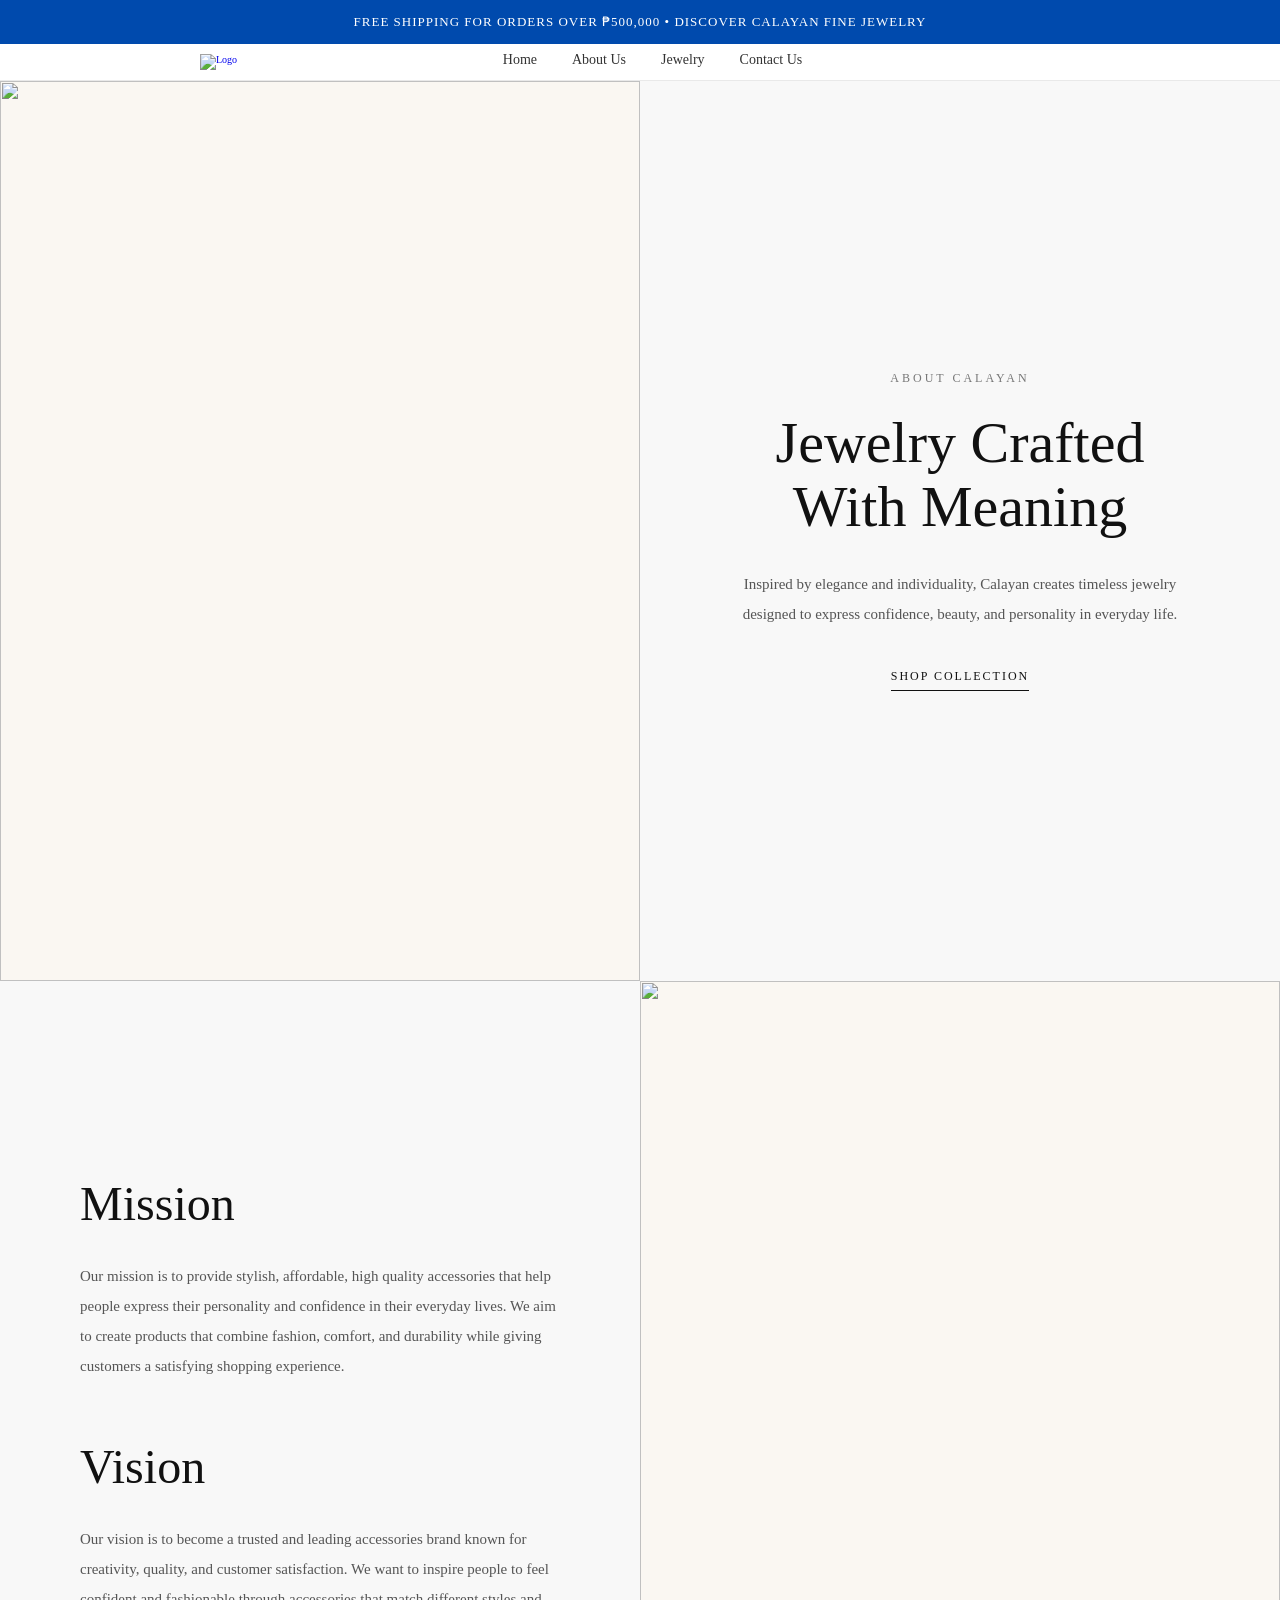
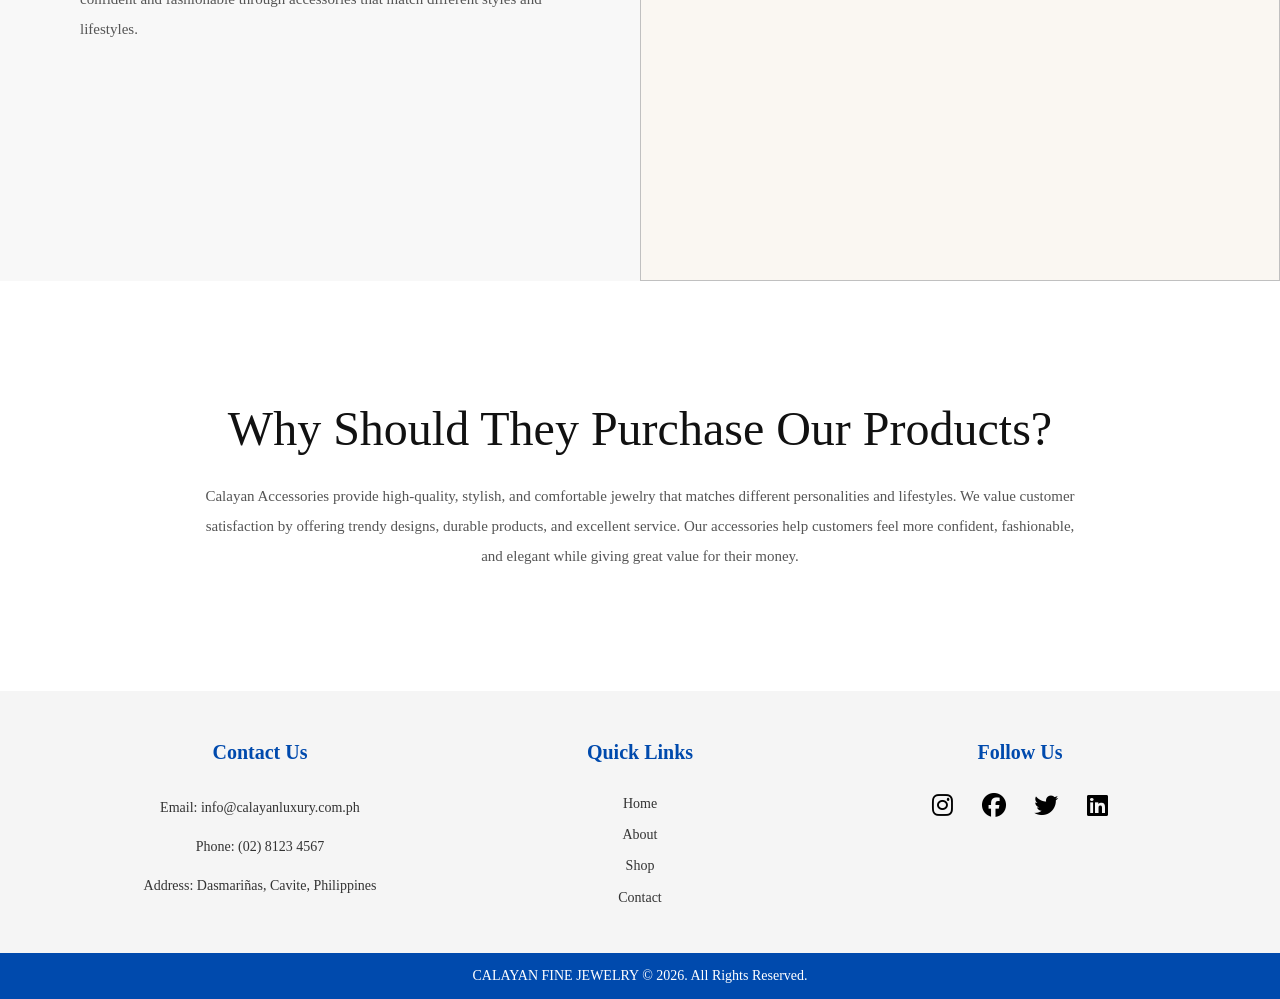
==== about.html @ 3d528651 "Add files via upload" ====
<!doctype html>
<html lang="en">
  <head>
    <meta charset="UTF-8" />
    <meta name="viewport" content="width=device-width, initial-scale=1.0" />
    <link
      rel="stylesheet"
      href="https://cdnjs.cloudflare.com/ajax/libs/font-awesome/6.7.2/css/all.min.css"
    />
    <title>About Us</title>

    <style>
      *,
      *::before,
      *::after {
        box-sizing: border-box;
      }

      * {
        margin: 0;
        padding: 0;
        font-family: Verdana;
        outline: none;
        border: none;
        text-decoration: none;
      }

      html {
        font-size: 62.5%;
        overflow-x: hidden;
        scroll-behavior: smooth;
        scroll-padding-top: 110px;
      }

      body {
        background-color: #faf7f2;
      }

      .bars {
        background: #004aad;
        color: white;
        text-align: center;
        padding: 14px 20px;
        font-size: 13px;
        letter-spacing: 1px;
        font-weight: 540;
      }

      header {
        top: 0;
        left: 0;
        right: 0;
        z-index: 1000;
        padding: 10px 200px;
        display: flex;
        align-items: center;
        border-bottom: 0.2px solid #cccccc6c;
        position: relative;
        background: #fff;
      }

      header .logo {
        display: flex;
        align-items: center;
      }

      header .logo img {
        width: 200px;
        display: block;
      }

      header .navbar {
        position: absolute;
        left: 50%;
        transform: translateX(-50%);
        display: flex;
        align-items: center;
        gap: 10px;
      }

      header .navbar a {
        font-size: 14px;
        margin-left: 25px;
        transition: 0.3s ease;
        border-bottom: 2px solid transparent;
        padding-bottom: 2px;
        color: #333;
        text-decoration: none;
      }

      header .navbar a:hover {
        border-bottom: 2px solid #175c8e;
      }

      .about-block {
        min-height: 100vh;
        display: grid;
        grid-template-columns: 1fr 1fr;
      }

      .about-image img {
        width: 100%;
        height: 100%;
        object-fit: cover;
        display: block;
      }

      .about-content {
        background: #f8f8f8;
        display: flex;
        justify-content: center;
        align-items: center;
        padding: 80px;
      }

      .content-wrapper {
        max-width: 500px;
        text-align: center;
      }

      .small-title {
        display: block;
        font-size: 12px;
        letter-spacing: 3px;
        color: #777;
        margin-bottom: 25px;
      }

      .content-wrapper h1 {
        font-size: 58px;
        font-weight: 400;
        line-height: 1.1;
        margin-bottom: 30px;
        font-family: Georgia, serif;
        color: #111;
      }

      .content-wrapper h2 {
        font-size: 48px;
        font-weight: 400;
        line-height: 1.1;
        margin-bottom: 30px;
        font-family: Georgia, serif;
        color: #111;
      }

      .content-wrapper p {
        font-size: 15px;
        line-height: 2;
        color: #555;
        margin-bottom: 40px;
      }

      .about-btn {
        display: inline-block;
        color: #111;
        font-size: 12px;
        letter-spacing: 2px;
        border-bottom: 1px solid #111;
        padding-bottom: 6px;
        text-decoration: none;
        transition: 0.3s;
      }

      .about-btn:hover {
        opacity: 0.6;
      }

      .why-section {
        padding: 120px 200px;
        background: #fff;
        text-align: center;
      }

      .why-box {
        max-width: 900px;
        justify-content: center;
        margin: 0 auto;
      }

      .why-box h2 {
        font-size: 48px;
        font-family: Georgia, serif;
        font-weight: 400;
        margin-bottom: 25px;
        color: #111;
      }

      .why-box p {
        font-size: 15px;
        line-height: 2;
        color: #555;
      }

      footer {
        padding-top: 50px;
        background: #f5f5f5;
      }

      .foot {
        width: 90%;
        max-width: 1140px;
        margin: auto;
        display: flex;
        justify-content: space-between;
        flex-wrap: wrap;
      }

      .footer-content {
        flex: 1;
        min-width: 250px;
        padding: 0 20px;
        text-align: center;
      }

      .footer-content h3 {
        color: #004aad;
        font-size: 20px;
        margin-bottom: 24px;
        text-align: center;
      }

      .footer-content p,
      .footer-content a {
        color: #333;
        font-size: 14px;
        line-height: 1.8;
      }

      .footer-content p {
        padding: 7px 0;
      }

      .footer-content ul {
        text-align: center;
      }

      .list {
        padding: 0;
      }

      .list li {
        width: auto;
        text-align: center;
        list-style: none;
        position: relative;
        padding: 3px 0;
      }

      .list a {
        color: #333;
        transition: 0.3s;
      }

      .list a:hover {
        color: #004aad;
      }

      .list li::before {
        content: "";
        position: absolute;
        transform: translate(-50%, -50%);
        left: 50%;
        top: 100%;
        width: 0;
        height: 2px;
        background: #004aad;
        transition-duration: 0.4s;
      }

      .list li:hover::before {
        width: 60px;
      }

      .socials {
        text-align: center;
        padding: 0;
        margin-top: 10px;
      }

      .socials li {
        display: inline-block;
        text-align: center;
        padding: 5px;
        margin: 0 8px;
      }

      .socials i {
        color: #000000;
        font-size: 24px;
        transition: 0.3s;
      }

      .list a {
        text-decoration: none;
      }

      .list a:hover {
        color: #004aad;
      }

      .socials i:hover {
        color: #004aad;
      }

      .copyright {
        background: #004aad;
        text-align: center;
        padding: 15px 0;
        margin-top: 40px;
      }

      .copyright p {
        color: white;
        font-size: 14px;
      }
    </style>
  </head>

  <body>
    <div class="bars">
      FREE SHIPPING FOR ORDERS OVER ₱500,000 • DISCOVER CALAYAN FINE JEWELRY
    </div>

    <header>
      <a href="home.html" class="logo">
        <img src="images/calayan.png" alt="Logo" />
      </a>

      <nav class="navbar">
        <a href="home.html">Home</a>
        <a href="about.html">About Us</a>
        <a href="shop.html">Jewelry</a>
        <a href="contact.html">Contact Us</a>
      </nav>
    </header>

    <section class="about-block">
      <div class="about-image">
        <img src="images/img1.jpg" alt="" />
      </div>

      <div class="about-content">
        <div class="content-wrapper">
          <span class="small-title"> ABOUT CALAYAN </span>

          <h1>Jewelry Crafted With Meaning</h1>

          <p>
            Inspired by elegance and individuality, Calayan creates timeless
            jewelry designed to express confidence, beauty, and personality in
            everyday life.
          </p>

          <a href="shop.html" class="about-btn"> SHOP COLLECTION </a>
        </div>
      </div>
    </section>

    <section class="about-block">
      <div class="about-content">
        <div class="content-wrapper">
          <h2 style="text-align: left">Mission</h2>

          <p style="text-align: left">
            Our mission is to provide stylish, affordable, high quality
            accessories that help people express their personality and
            confidence in their everyday lives. We aim to create products that
            combine fashion, comfort, and durability while giving customers a
            satisfying shopping experience.
          </p>

          <h2 style="margin-top: 60px; text-align: left">Vision</h2>

          <p style="text-align: left">
            Our vision is to become a trusted and leading accessories brand
            known for creativity, quality, and customer satisfaction. We want to
            inspire people to feel confident and fashionable through accessories
            that match different styles and lifestyles.
          </p>
        </div>
      </div>

      <div class="about-image">
        <img src="images/img2.jpg" alt="" />
      </div>
    </section>

    <section class="why-section">
      <div class="why-box">
        <h2>Why Should They Purchase Our Products?</h2>

        <p>
          Calayan Accessories provide high-quality, stylish, and comfortable
          jewelry that matches different personalities and lifestyles. We value
          customer satisfaction by offering trendy designs, durable products,
          and excellent service. Our accessories help customers feel more
          confident, fashionable, and elegant while giving great value for their
          money.
        </p>
      </div>
    </section>

    <footer>
      <div class="foot">
        <div class="footer-content">
          <h3>Contact Us</h3>
          <p>Email: info@calayanluxury.com.ph</p>
          <p>Phone: (02) 8123 4567</p>
          <p>Address: Dasmariñas, Cavite, Philippines</p>
        </div>

        <div class="footer-content">
          <h3>Quick Links</h3>
          <ul class="list">
            <li>
              <a href="home.html">Home</a>
            </li>
            <li>
              <a href="about.html">About</a>
            </li>
            <li>
              <a href="shop.html">Shop</a>
            </li>
            <li>
              <a href="contact.html">Contact</a>
            </li>
          </ul>
        </div>

        <div class="footer-content">
          <h3>Follow Us</h3>
          <ul class="socials">
            <li>
              <a href="#"><i class="fab fa-instagram"></i></a>
            </li>
            <li>
              <a href="#"><i class="fab fa-facebook"></i></a>
            </li>
            <li>
              <a href="#"><i class="fab fa-twitter"></i></a>
            </li>
            <li>
              <a href="#"><i class="fab fa-linkedin"></i></a>
            </li>
          </ul>
        </div>
      </div>

      <div class="copyright">
        <p>CALAYAN FINE JEWELRY © 2026. All Rights Reserved.</p>
      </div>
    </footer>
  </body>
</html>
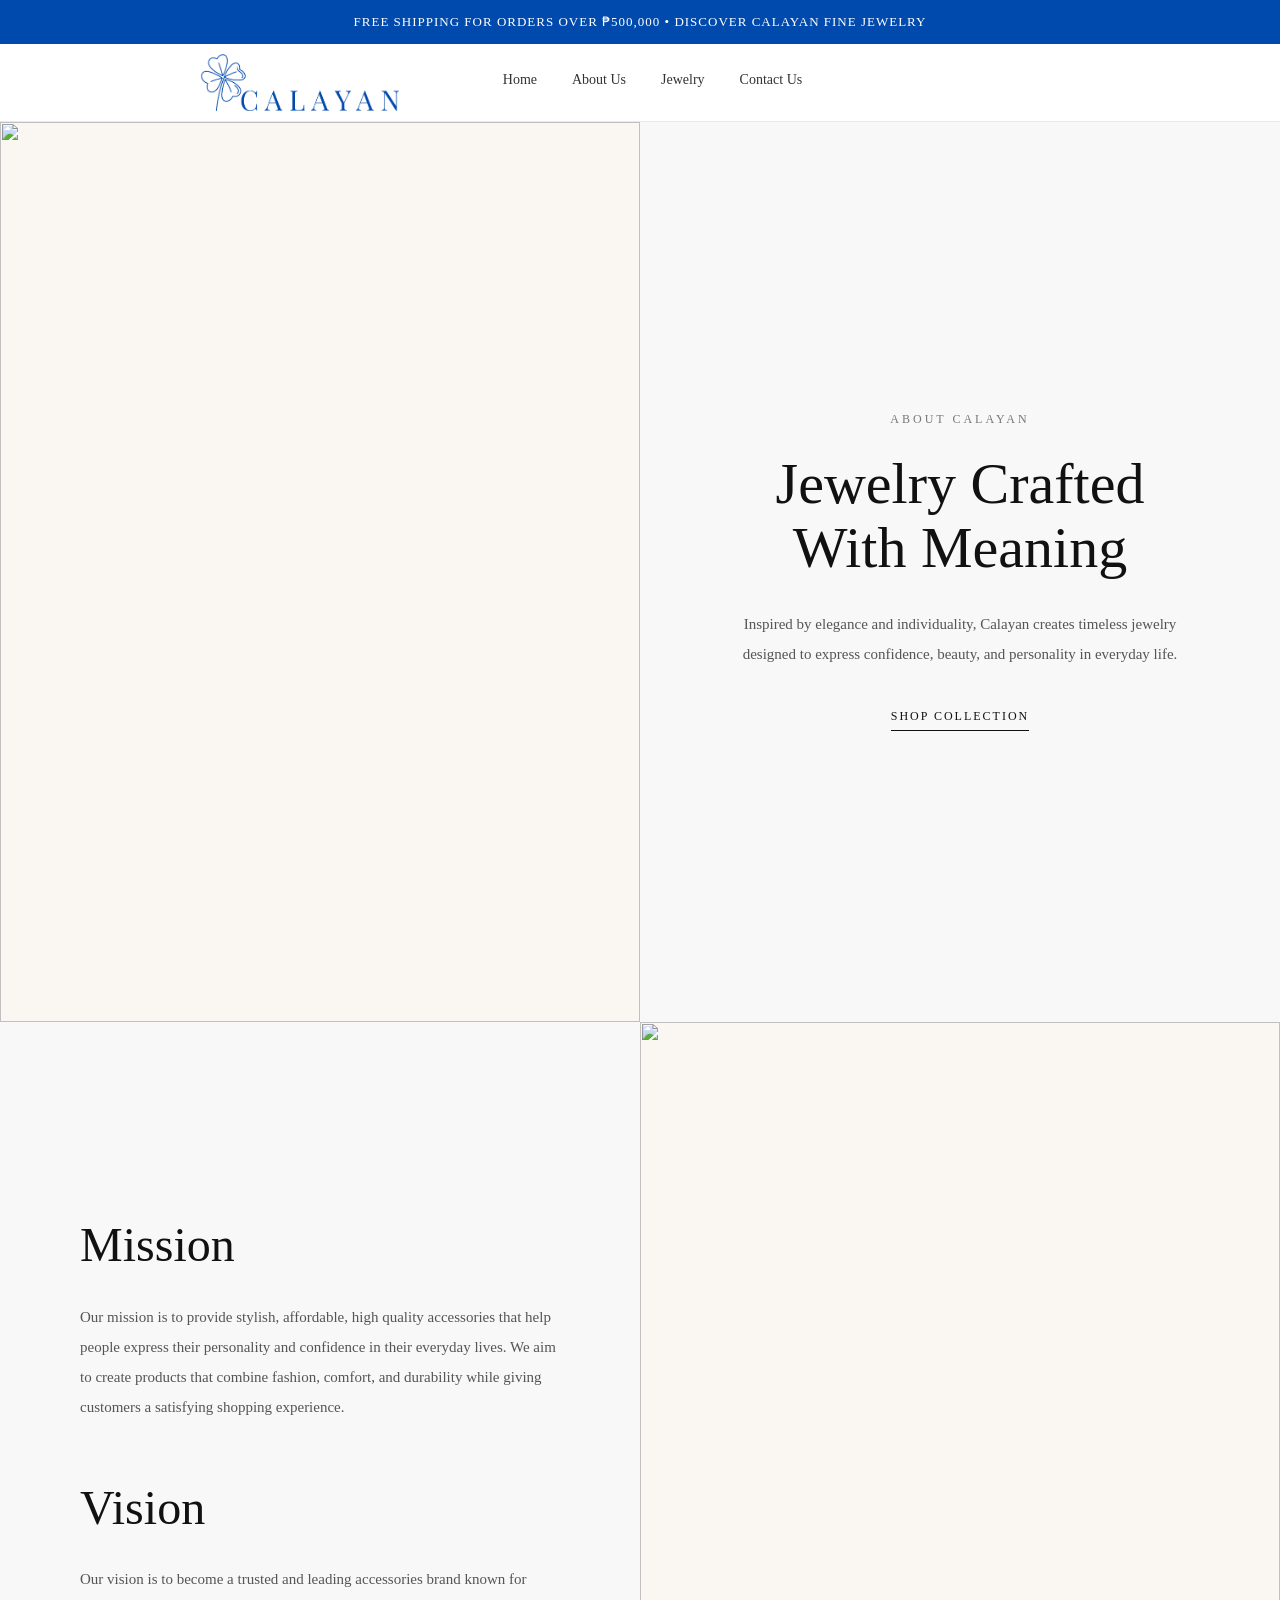
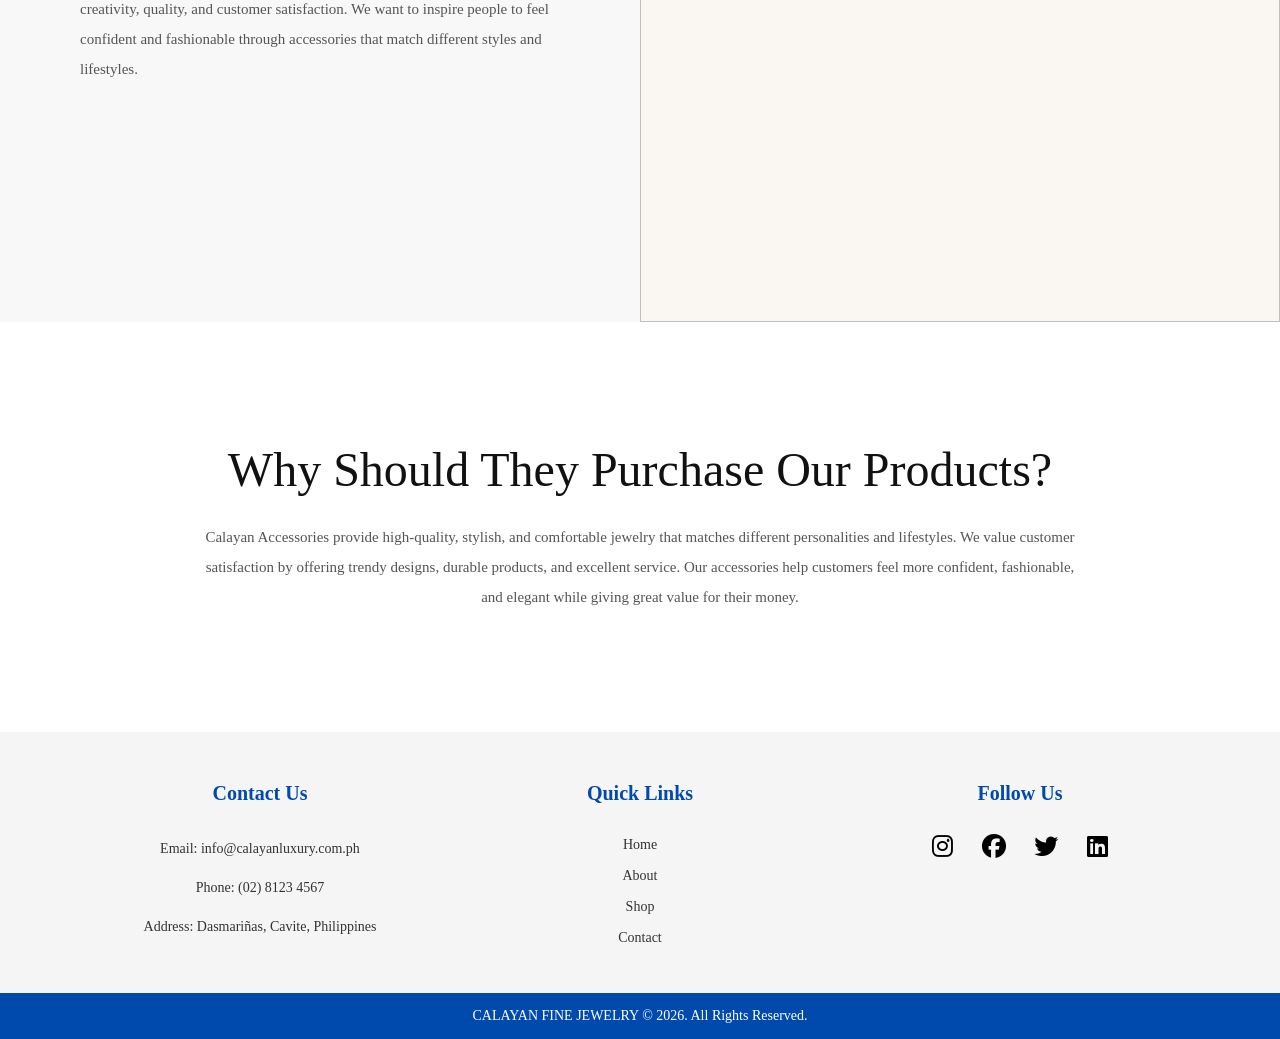
==== commit 23c86850: "Update about.html" ====
--- a/about.html
+++ b/about.html
@@ -323,12 +323,12 @@
     </div>
 
     <header>
-      <a href="home.html" class="logo">
+      <a href="index.html" class="logo">
         <img src="images/calayan.png" alt="Logo" />
       </a>
 
       <nav class="navbar">
-        <a href="home.html">Home</a>
+        <a href="index.html">Home</a>
         <a href="about.html">About Us</a>
         <a href="shop.html">Jewelry</a>
         <a href="contact.html">Contact Us</a>
@@ -414,7 +414,7 @@
           <h3>Quick Links</h3>
           <ul class="list">
             <li>
-              <a href="home.html">Home</a>
+              <a href="index.html">Home</a>
             </li>
             <li>
               <a href="about.html">About</a>
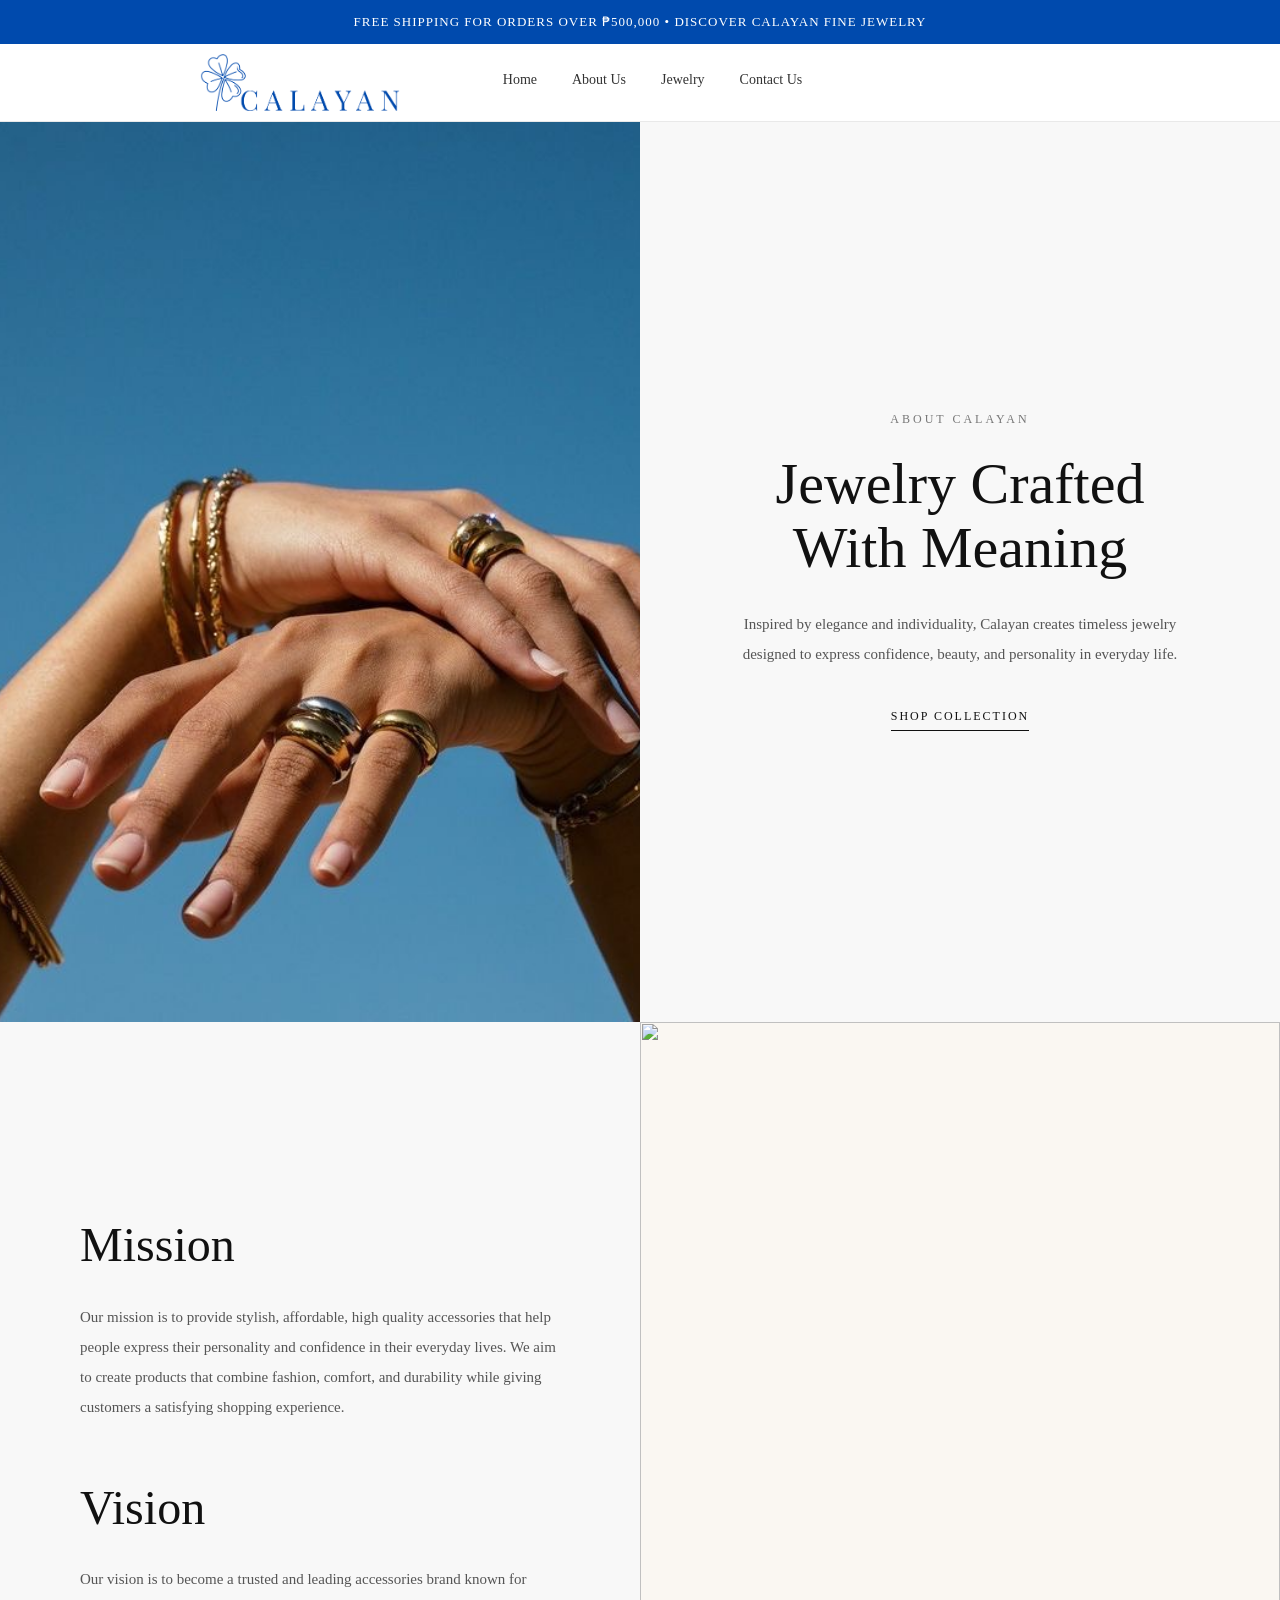
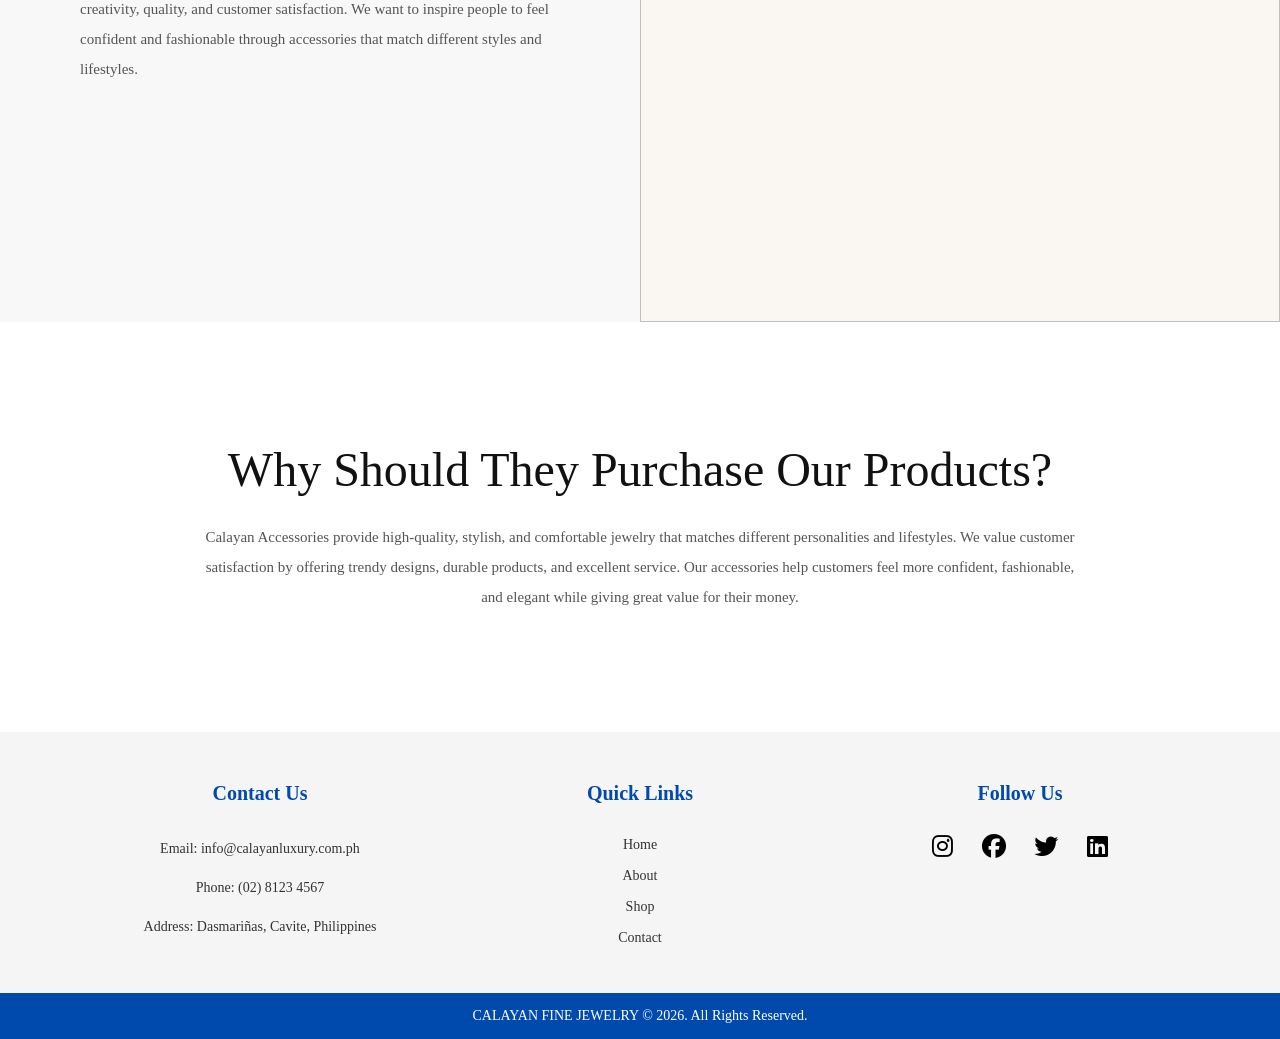
==== commit 6c16d7c5: "Update about.html" ====
--- a/about.html
+++ b/about.html
@@ -337,7 +337,7 @@
 
     <section class="about-block">
       <div class="about-image">
-        <img src="images/img1.jpg" alt="" />
+        <img src="images/img1.JPG" alt="" />
       </div>
 
       <div class="about-content">
